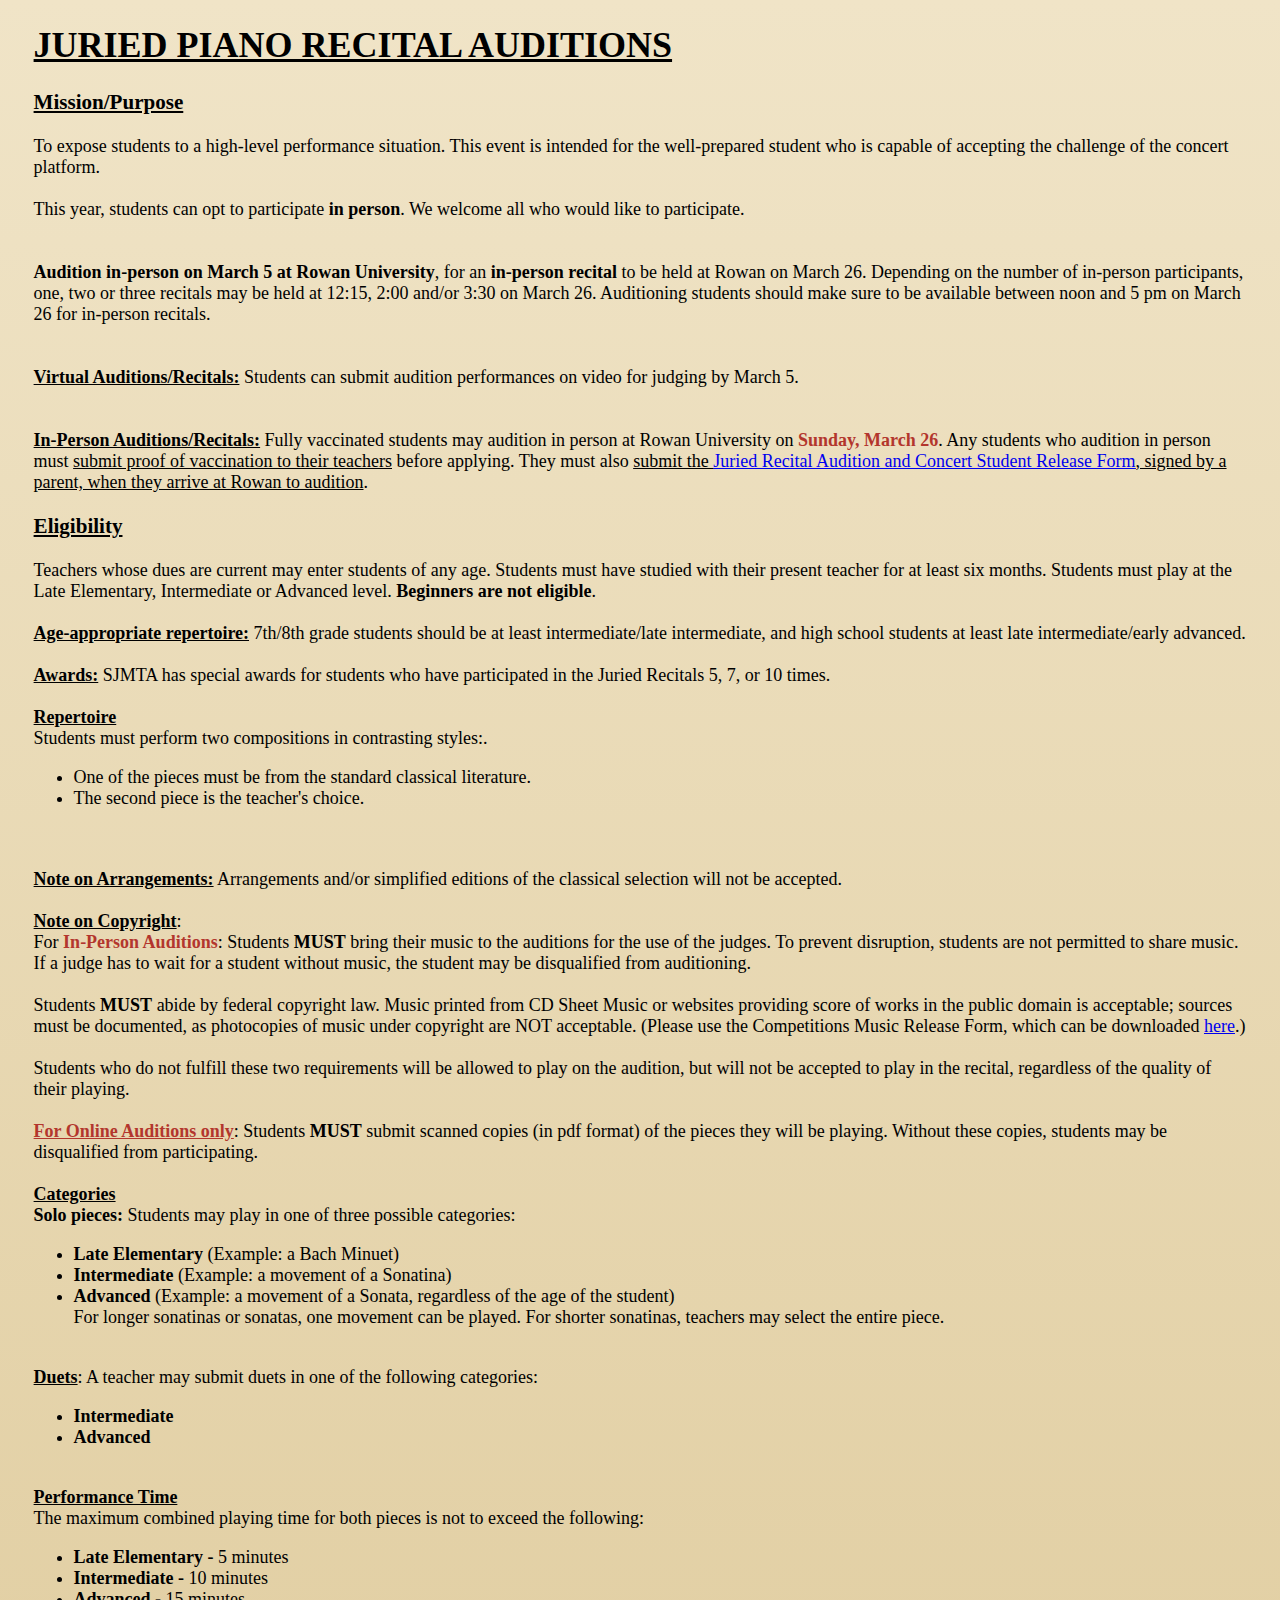
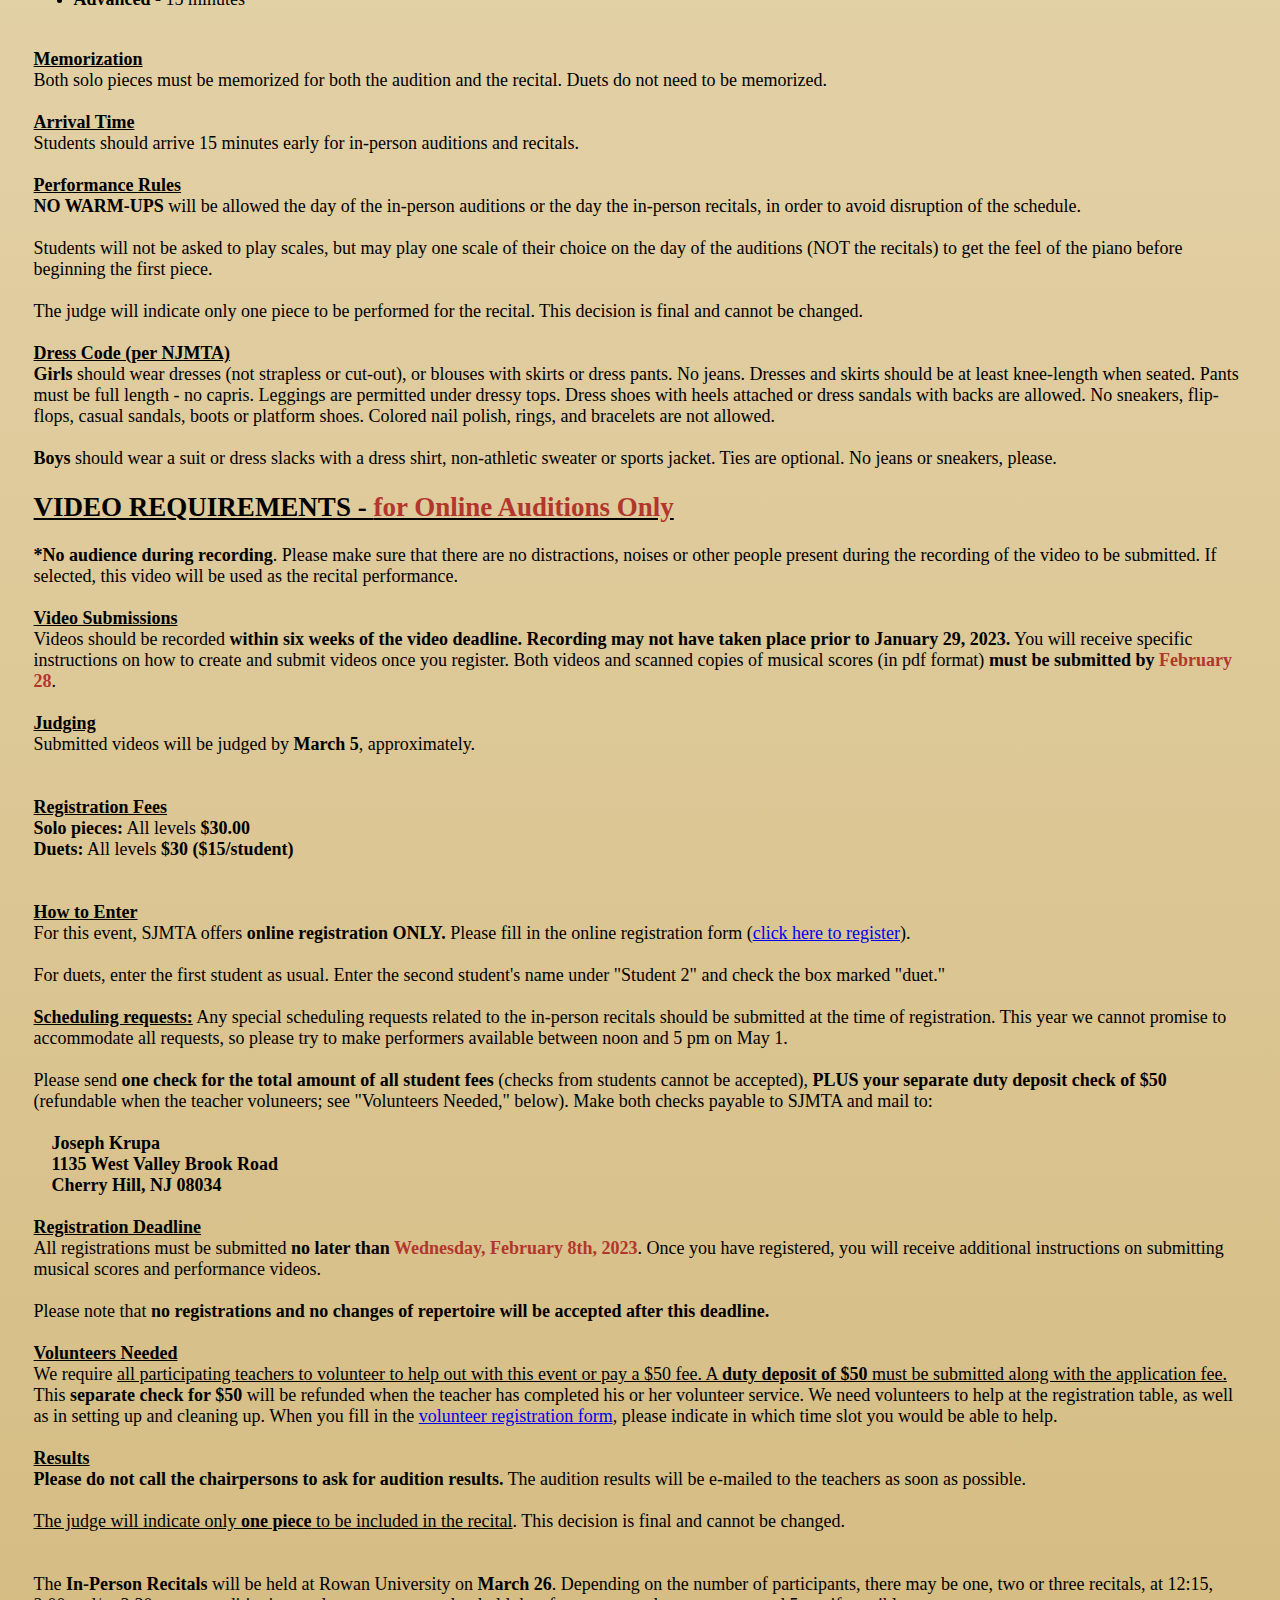
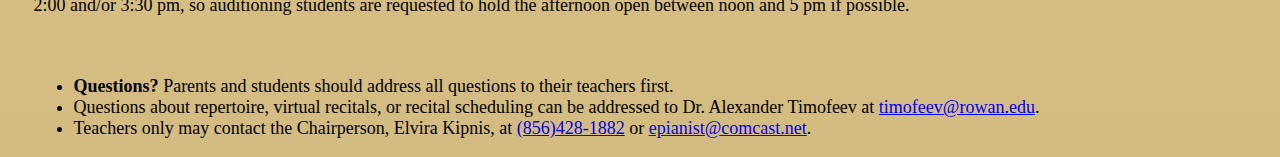
==== sjmta/src/pages/JPRA.html @ 7bafa6df "sjmta website" ====
<!DOCTYPE html>
<html>
<head>
	<meta charset="UTF-8" />
	<meta name="viewport" content="width=device-width, initial-scale=1.0">	
	<title>JPRA</title>	
<style type="text/css">
	body
	{
/*		background: url("../../assets/aboutUs.jpeg");
		background-size: 100%;
		background-repeat: no-repeat;
		color: white;*/
		padding: 0 2% 0 2%;
		font-size: 18px;

		background: -webkit-gradient(linear, center top, center bottom, from(#f0e4c7), to(#d4bb81));
		background: -webkit-linear-gradient(#f0e4c7, #d4bb81);
		background: -moz-linear-gradient(#f0e4c7, #d4bb81);
		background: -o-linear-gradient(#f0e4c7, #d4bb81);
		background: -ms-linear-gradient(#f0e4c7, #d4bb81);
		background: linear-gradient(#f0e4c7, #d4bb81);
		background-size: 100%;
		background-repeat: no-repeat;
	}
</style>
</head>
<body>

<div id="aboutUsContent">
<h1><u>JURIED PIANO RECITAL AUDITIONS</u></h1>
<h3><u>Mission/Purpose</u></h3>
To expose students to a high-level performance situation.  This event is intended for the well-prepared student who is capable of accepting the challenge of the concert platform.  <br><br>                                                                 

This year, students can opt to participate <b>in person</b>. We welcome all who would like to participate. <br><br><br>



<b>Audition in-person on March 5 at Rowan University</b>, for an <b>in-person recital</b> to be held at Rowan on March 26. Depending on the number of in-person participants, one, two or three recitals may be held at 12:15, 2:00 and/or 3:30 on March 26. Auditioning students should make sure to be available between noon and 5 pm on March 26 for in-person recitals. <br><br><br>

<b><u>Virtual Auditions/Recitals:</u></b> Students can submit audition performances on video for judging by March 5. <br><br><br>              

<b><u>In-Person Auditions/Recitals:</u></b> Fully vaccinated students may audition in person at Rowan University on <span style="color: #b3362d;"><b>Sunday, March 26</b></span>. Any students who audition in person must <u>submit proof of vaccination to their teachers</u> before applying. They must also <u>submit the <a href="../../assets/documents/Technique_Competition_Required_Repertoire.pdf" target="_blank">Juried Recital Audition and Concert Student Release Form</a>, signed by a parent, when they arrive at Rowan to audition</u>. 

<h3><u>Eligibility</u></h3>
Teachers whose dues are current may enter students of any age. Students must have studied with their present teacher for at least six months.  Students must play at the Late Elementary, Intermediate or Advanced level. <b>Beginners are not eligible</b>. <br><br>

<b><u>Age-appropriate repertoire:</u></b> 7th/8th grade students should be at least intermediate/late intermediate, and high school students at least late intermediate/early advanced</b>. <br><br>

<b><u>Awards:</u></b> SJMTA has special awards for students who have participated in the Juried Recitals 5, 7, or 10 times</b>. <br><br>

<b><u>Repertoire</u></b><br>Students must perform two compositions in contrasting styles:</b>. <br>
<ul>
	<li>One of the pieces must be from the standard classical literature.</li>
	<li>The second piece is the teacher's choice.</li>
</ul>
<br><br>

<b><u>Note on Arrangements:</u></b>  Arrangements and/or simplified editions of the classical selection will not be accepted.<br><br>

<b><u>Note on Copyright</u></b>:<br>
For <b><span style="color: #b3362d">In-Person Auditions</span></b>: Students <b>MUST</b> bring their music to the auditions for the use of the judges.  To prevent disruption, students are not permitted to share music.  If a judge has to wait for a student without music, the student may be disqualified from auditioning.<br><br>

Students <b>MUST</b> abide by federal copyright law.  Music printed from CD Sheet Music or websites providing score of works in the public domain is acceptable; sources must be documented, as photocopies of music under copyright are NOT acceptable.  (Please use the Competitions Music Release Form, which can be downloaded <a href="../../assets/documents/COMPETITIONS_MUSIC_RELEASE_FORM.docx" target="_blank">here</a>.) <br><br>

Students who do not fulfill these two requirements will be allowed to play on the audition, but will not be accepted to play in the recital, regardless of the quality of their playing. <br><br>

<span style="color: #b3362d"><b><u>For Online Auditions only</u></b></span>:  Students <b>MUST</b> submit scanned copies (in pdf format) of the pieces they will be playing. Without these copies, students may be disqualified from participating. <br><br>

<b><u>Categories</u><br>
Solo pieces:</b> Students may play in one of three possible categories: <br>
<ul>
	<li><b>Late Elementary</b> (Example: a Bach Minuet)</li>
	<li><b>Intermediate</b> (Example: a movement of a Sonatina)</li>
	<li><b>Advanced</b> (Example: a movement of a Sonata, regardless of the age of the student)</li>
	For longer sonatinas or sonatas, one movement can be played.  For shorter sonatinas, teachers may select the entire piece.<br><br>
</ul>	

<b><u>Duets</u></b>: A teacher may submit duets in one of the following categories: <br>
<ul>
	<li><b>Intermediate</b></li>
	<li><b>Advanced</b></li>
</ul>
<br>

<b><u>Performance Time</u></b><br>
The maximum combined playing time for both pieces is not to exceed the following:<br>
<ul>
	<li><b>Late Elementary -</b>   5 minutes</li>
	<li><b>Intermediate  -</b> 10 minutes</li>
	<li><b>Advanced  -</b> 15 minutes<br></li>
</ul><br>

<b><u>Memorization</u></b><br> 
Both solo pieces must be memorized for both the audition and the recital.  Duets do not need to be memorized.<br><br>

<b><u>Arrival Time</u></b><br>
Students should arrive 15 minutes early for in-person auditions and recitals. <br><br>

<b><u>Performance Rules</u></b><br> 
<b>NO WARM-UPS</b> will be allowed the day of the in-person auditions or the day the in-person recitals, in order to avoid disruption of the schedule. <br><br>

Students will not be asked to play scales, but may play one scale of their choice on the day of the auditions (NOT the recitals) to get the feel of the piano before beginning the first piece.  <br><br>        

The judge will indicate only one piece to be performed for the recital.  This decision is final and cannot be changed. <br><br>

<b><u>Dress Code (per NJMTA)</u></b><br>
<b>Girls</b> should wear dresses (not strapless or cut-out), or blouses with skirts or dress pants.  No jeans.  Dresses and skirts should be at least knee-length when seated.  Pants must be full length - no capris.  Leggings are permitted under dressy tops.  Dress shoes with heels attached or dress sandals with backs are allowed.  No sneakers, flip-flops, casual sandals, boots or platform shoes.  Colored nail polish, rings, and bracelets are not allowed. <br><br>

<b>Boys</b> should wear a suit or dress slacks with a dress shirt, non-athletic sweater or sports jacket.  Ties are optional.  No jeans or sneakers, please.       

<h2><u>VIDEO REQUIREMENTS - <span style="Color: #b3362d">for Online Auditions Only</u></span></h2>

<b>*No audience during recording</b>. Please make sure that there are no distractions, noises or other people present during the recording of the video to be submitted.  If selected, this video will be used as the recital performance. <br><br>

<b><u>Video Submissions</u></b><br> 
Videos should be recorded <b>within six weeks of the video deadline. Recording may not have taken place prior to January 29, 2023.</b>	<!--ask-->

You will receive specific instructions on how to create and submit videos once you register.  Both videos and scanned copies of musical scores (in pdf format) <b>must be submitted by <span style="color: #b3362d">February 28</span></b>. <br><br>

<b><u>Judging</u></b><br> 
Submitted videos will be judged by <b>March 5</b>, approximately.   <br><br><br>

<b><u>Registration Fees</u></b><br>
<b>Solo pieces:</b> All levels  <b>$30.00</b><br>
<b>Duets:</b>  All levels <b>$30 ($15/student)</b><br>
<br><br>

<b><u>How to Enter</u></b><br>
For this event, SJMTA offers <b>online registration ONLY.</b> Please fill in the online registration form (<a href="https://form.jotform.com/220707172464150" target="_blank">click here to register</a>).  <br><br>

For duets, enter the first student as usual. Enter the second student's name under "Student 2" and check the box marked "duet." <br><br>

<b><u>Scheduling requests:</u></b>  Any special scheduling requests related to the in-person recitals should be submitted at the time of registration.  This year we cannot promise to accommodate all requests, so please try to make performers available between noon and 5 pm on May 1.  <br><br>

Please send <b>one check for the total amount of all student fees</b> (checks from students cannot be accepted), <b>PLUS your separate duty deposit check of $50</b> (refundable when the teacher voluneers; see "Volunteers Needed," below).  Make both checks payable to SJMTA and mail to:    <br><br>

	&nbsp &nbsp <b>Joseph Krupa<br>
	&nbsp  &nbsp 1135 West Valley Brook Road<br>
	&nbsp  &nbsp Cherry Hill, NJ  08034</b> <br><br>

<b><u>Registration Deadline</u></b><br> 
All registrations must be submitted <b>no later than <span style="color: #b3362d;">Wednesday, February 8th, 2023</b>.</span> Once you have registered, you will receive additional instructions on submitting musical scores and performance videos. <br><br>

Please note that <b>no registrations and no changes of repertoire will be accepted after this deadline.</b><br><br>

<b><u>Volunteers Needed</u></b><br>
We require <u>all participating teachers to volunteer to help out with this event or pay a $50 fee. A <b>duty deposit of $50</b> must be submitted along with the application fee.</u> This <b>separate check for $50</b> will be refunded when the teacher has completed his or her volunteer service. We need volunteers to help at the registration table, as well as in setting up and cleaning up.  When you fill in the <a href="../../assets/documents/SJMTA_Spring_Recital_Auditions_Volunteer_Form.docx" target="_blank">volunteer registration form</a>, please indicate in which time slot you would be able to help. <br><br>

<b><u>Results</u></b><br> 
<b>Please do not call the chairpersons to ask for audition results.</b> The audition results will be e-mailed to the teachers as soon as possible.</b><br><br>

<u>The judge will indicate only <b>one piece</b> to be included in the recital</u>. This decision is final and cannot be changed.   <br><br><br>

The <b>In-Person Recitals</b> will be held at Rowan University on <b>March 26</b>. Depending on the number of participants, there may be one, two or three recitals, at 12:15, 2:00 and/or 3:30 pm, so auditioning students are requested to hold the afternoon open between noon and 5 pm if possible. <br><br>

<span style="margin-left:20px;">
	<ul>
		<li><b>Questions?</b> Parents and students should address all questions to their teachers first.  </li>
		<li>Questions about repertoire, virtual recitals, or recital scheduling can be addressed to Dr. Alexander Timofeev at <a href="mailto:timofeev@rowan.edu">timofeev@rowan.edu</a>.</li>
		<li>Teachers only may contact the Chairperson, Elvira Kipnis, at <a href="tel:+18564281882">(856)428-1882</a> or <a href="mailto:epianist@comcast.net">epianist@comcast.net</a>.</li>
	</ul>
</span>

</div>

</body>
</html>
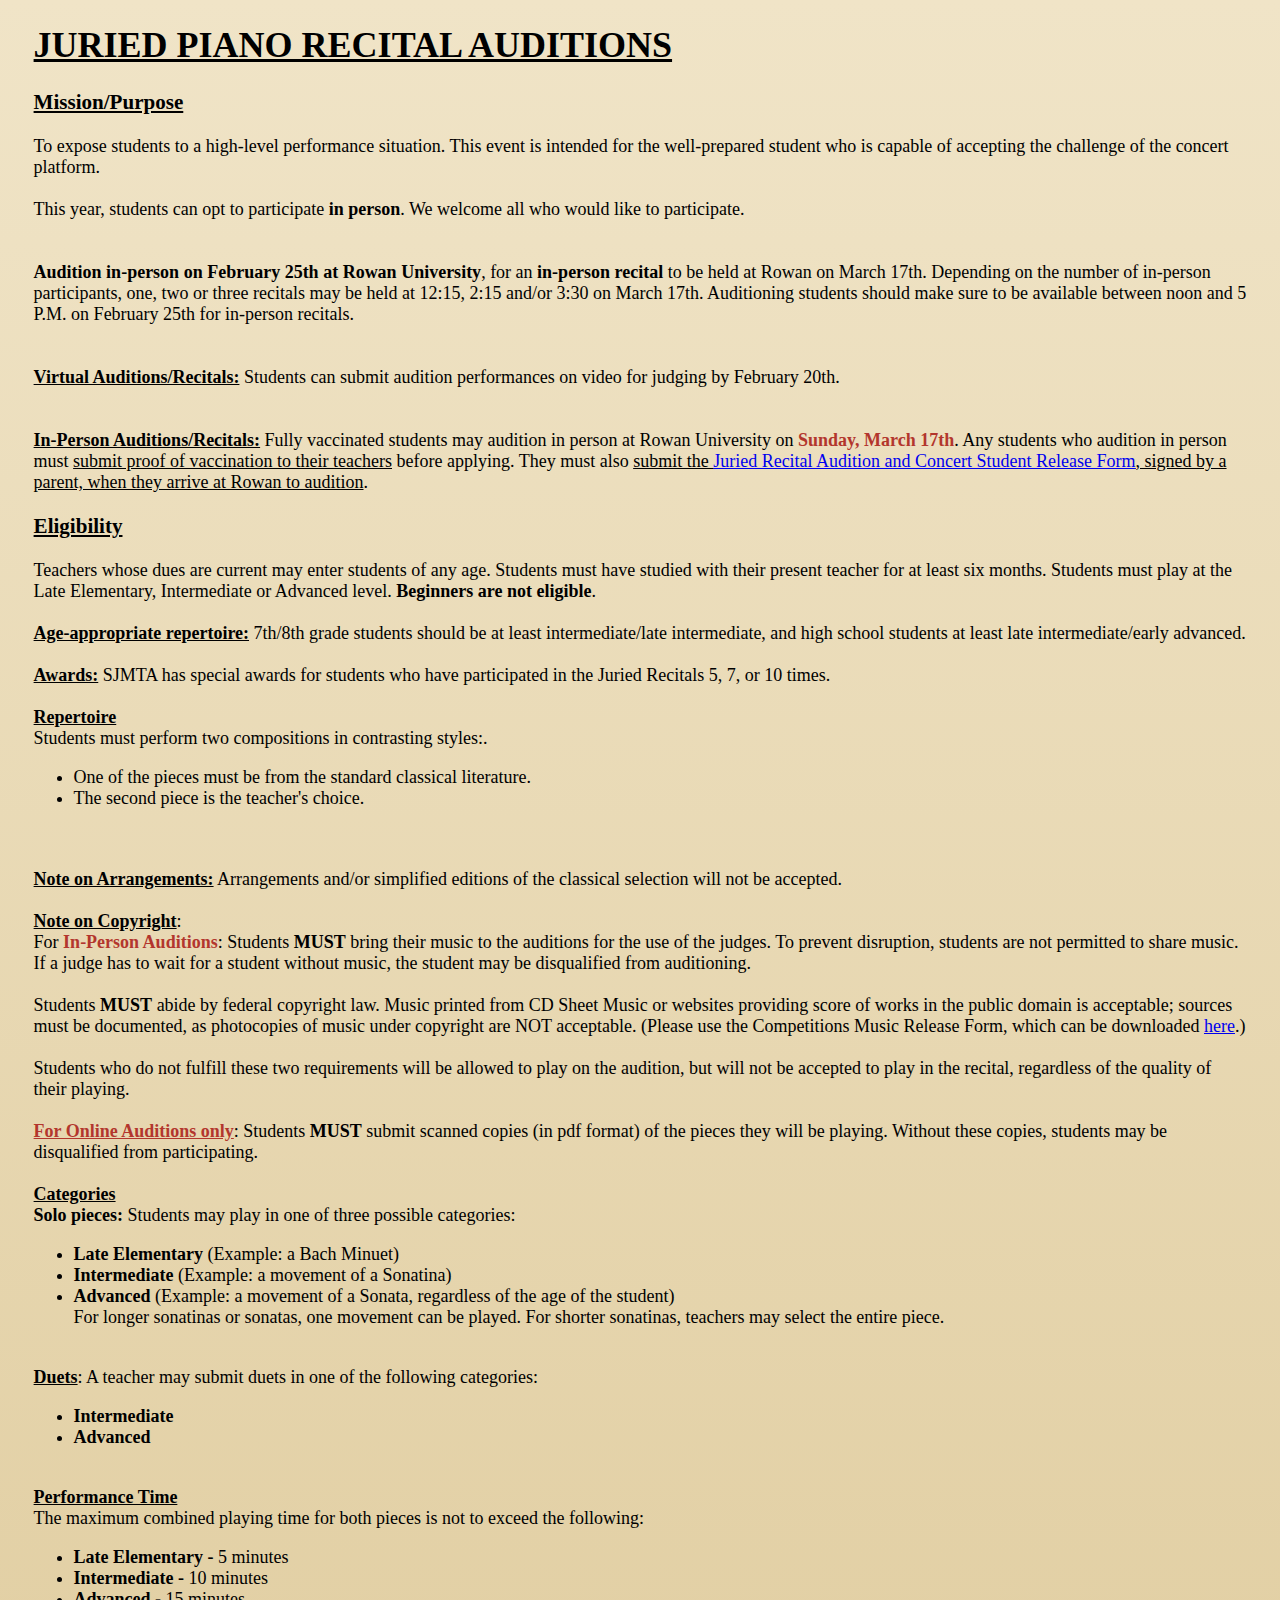
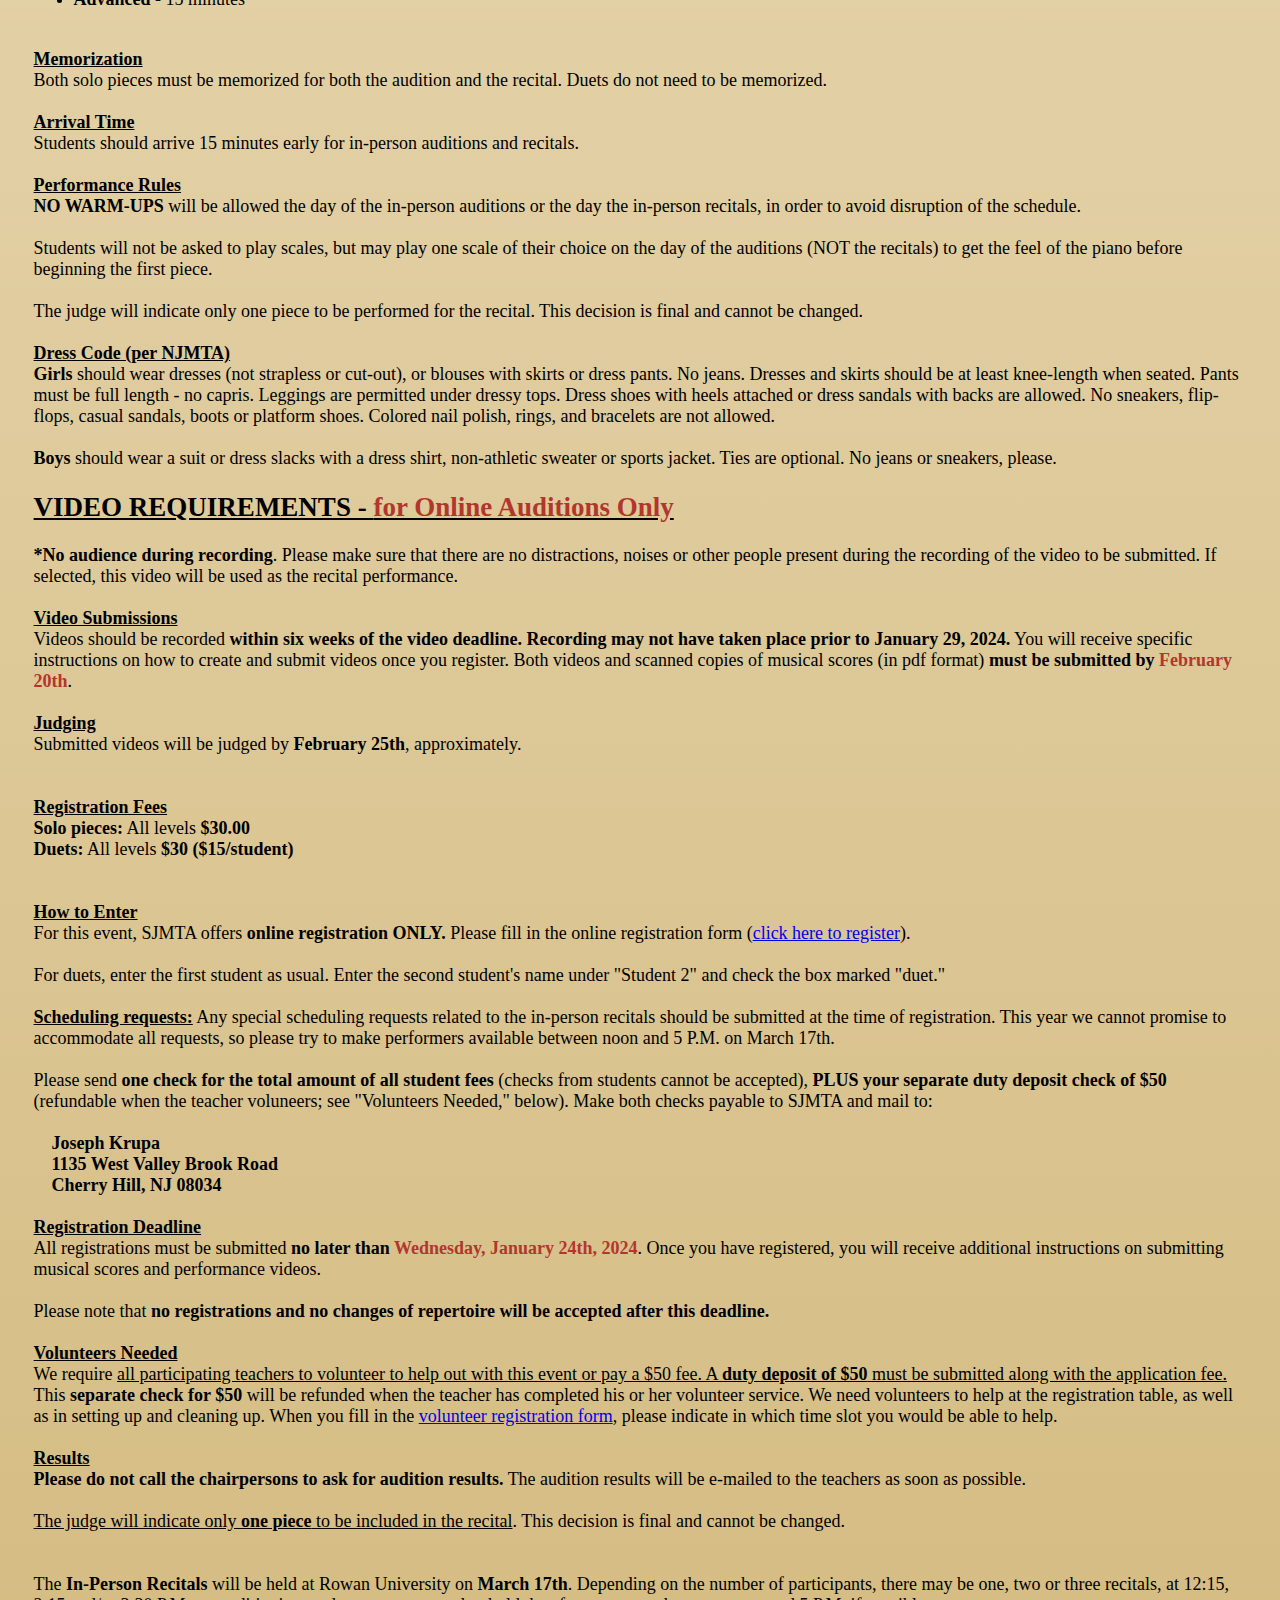
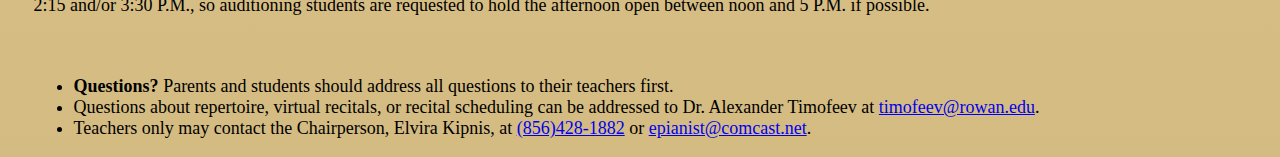
==== commit 1956fa65: "Changes made based on feedbback by Elvira" ====
--- a/sjmta/src/pages/JPRA.html
+++ b/sjmta/src/pages/JPRA.html
@@ -36,11 +36,11 @@
 
 
 
-<b>Audition in-person on March 5 at Rowan University</b>, for an <b>in-person recital</b> to be held at Rowan on March 26. Depending on the number of in-person participants, one, two or three recitals may be held at 12:15, 2:00 and/or 3:30 on March 26. Auditioning students should make sure to be available between noon and 5 pm on March 26 for in-person recitals. <br><br><br>
+<b>Audition in-person on February 25th at Rowan University</b>, for an <b>in-person recital</b> to be held at Rowan on March 17th. Depending on the number of in-person participants, one, two or three recitals may be held at 12:15, 2:15 and/or 3:30 on March 17th. Auditioning students should make sure to be available between noon and 5 P.M. on February 25th for in-person recitals. <br><br><br>
 
-<b><u>Virtual Auditions/Recitals:</u></b> Students can submit audition performances on video for judging by March 5. <br><br><br>              
+<b><u>Virtual Auditions/Recitals:</u></b> Students can submit audition performances on video for judging by February 20th. <br><br><br>              
 
-<b><u>In-Person Auditions/Recitals:</u></b> Fully vaccinated students may audition in person at Rowan University on <span style="color: #b3362d;"><b>Sunday, March 26</b></span>. Any students who audition in person must <u>submit proof of vaccination to their teachers</u> before applying. They must also <u>submit the <a href="../../assets/documents/Technique_Competition_Required_Repertoire.pdf" target="_blank">Juried Recital Audition and Concert Student Release Form</a>, signed by a parent, when they arrive at Rowan to audition</u>. 
+<b><u>In-Person Auditions/Recitals:</u></b> Fully vaccinated students may audition in person at Rowan University on <span style="color: #b3362d;"><b>Sunday, March 17th</b></span>. Any students who audition in person must <u>submit proof of vaccination to their teachers</u> before applying. They must also <u>submit the <a href="../../assets/documents/Technique_Competition_Required_Repertoire.pdf" target="_blank">Juried Recital Audition and Concert Student Release Form</a>, signed by a parent, when they arrive at Rowan to audition</u>. 
 
 <h3><u>Eligibility</u></h3>
 Teachers whose dues are current may enter students of any age. Students must have studied with their present teacher for at least six months.  Students must play at the Late Elementary, Intermediate or Advanced level. <b>Beginners are not eligible</b>. <br><br>
@@ -114,12 +114,12 @@
 <b>*No audience during recording</b>. Please make sure that there are no distractions, noises or other people present during the recording of the video to be submitted.  If selected, this video will be used as the recital performance. <br><br>
 
 <b><u>Video Submissions</u></b><br> 
-Videos should be recorded <b>within six weeks of the video deadline. Recording may not have taken place prior to January 29, 2023.</b>	<!--ask-->
+Videos should be recorded <b>within six weeks of the video deadline. Recording may not have taken place prior to January 29, 2024.</b>	<!--ask-->
 
-You will receive specific instructions on how to create and submit videos once you register.  Both videos and scanned copies of musical scores (in pdf format) <b>must be submitted by <span style="color: #b3362d">February 28</span></b>. <br><br>
+You will receive specific instructions on how to create and submit videos once you register.  Both videos and scanned copies of musical scores (in pdf format) <b>must be submitted by <span style="color: #b3362d">February 20th</span></b>. <br><br>
 
 <b><u>Judging</u></b><br> 
-Submitted videos will be judged by <b>March 5</b>, approximately.   <br><br><br>
+Submitted videos will be judged by <b>February 25th</b>, approximately.   <br><br><br>
 
 <b><u>Registration Fees</u></b><br>
 <b>Solo pieces:</b> All levels  <b>$30.00</b><br>
@@ -131,7 +131,7 @@
 
 For duets, enter the first student as usual. Enter the second student's name under "Student 2" and check the box marked "duet." <br><br>
 
-<b><u>Scheduling requests:</u></b>  Any special scheduling requests related to the in-person recitals should be submitted at the time of registration.  This year we cannot promise to accommodate all requests, so please try to make performers available between noon and 5 pm on May 1.  <br><br>
+<b><u>Scheduling requests:</u></b>  Any special scheduling requests related to the in-person recitals should be submitted at the time of registration.  This year we cannot promise to accommodate all requests, so please try to make performers available between noon and 5 P.M. on March 17th.  <br><br>
 
 Please send <b>one check for the total amount of all student fees</b> (checks from students cannot be accepted), <b>PLUS your separate duty deposit check of $50</b> (refundable when the teacher voluneers; see "Volunteers Needed," below).  Make both checks payable to SJMTA and mail to:    <br><br>
 
@@ -140,7 +140,7 @@
 	&nbsp  &nbsp Cherry Hill, NJ  08034</b> <br><br>
 
 <b><u>Registration Deadline</u></b><br> 
-All registrations must be submitted <b>no later than <span style="color: #b3362d;">Wednesday, February 8th, 2023</b>.</span> Once you have registered, you will receive additional instructions on submitting musical scores and performance videos. <br><br>
+All registrations must be submitted <b>no later than <span style="color: #b3362d;">Wednesday, January 24th, 2024</b>.</span> Once you have registered, you will receive additional instructions on submitting musical scores and performance videos. <br><br>
 
 Please note that <b>no registrations and no changes of repertoire will be accepted after this deadline.</b><br><br>
 
@@ -152,7 +152,7 @@
 
 <u>The judge will indicate only <b>one piece</b> to be included in the recital</u>. This decision is final and cannot be changed.   <br><br><br>
 
-The <b>In-Person Recitals</b> will be held at Rowan University on <b>March 26</b>. Depending on the number of participants, there may be one, two or three recitals, at 12:15, 2:00 and/or 3:30 pm, so auditioning students are requested to hold the afternoon open between noon and 5 pm if possible. <br><br>
+The <b>In-Person Recitals</b> will be held at Rowan University on <b>March 17th</b>. Depending on the number of participants, there may be one, two or three recitals, at 12:15, 2:15 and/or 3:30 P.M., so auditioning students are requested to hold the afternoon open between noon and 5 P.M. if possible. <br><br>
 
 <span style="margin-left:20px;">
 	<ul>
